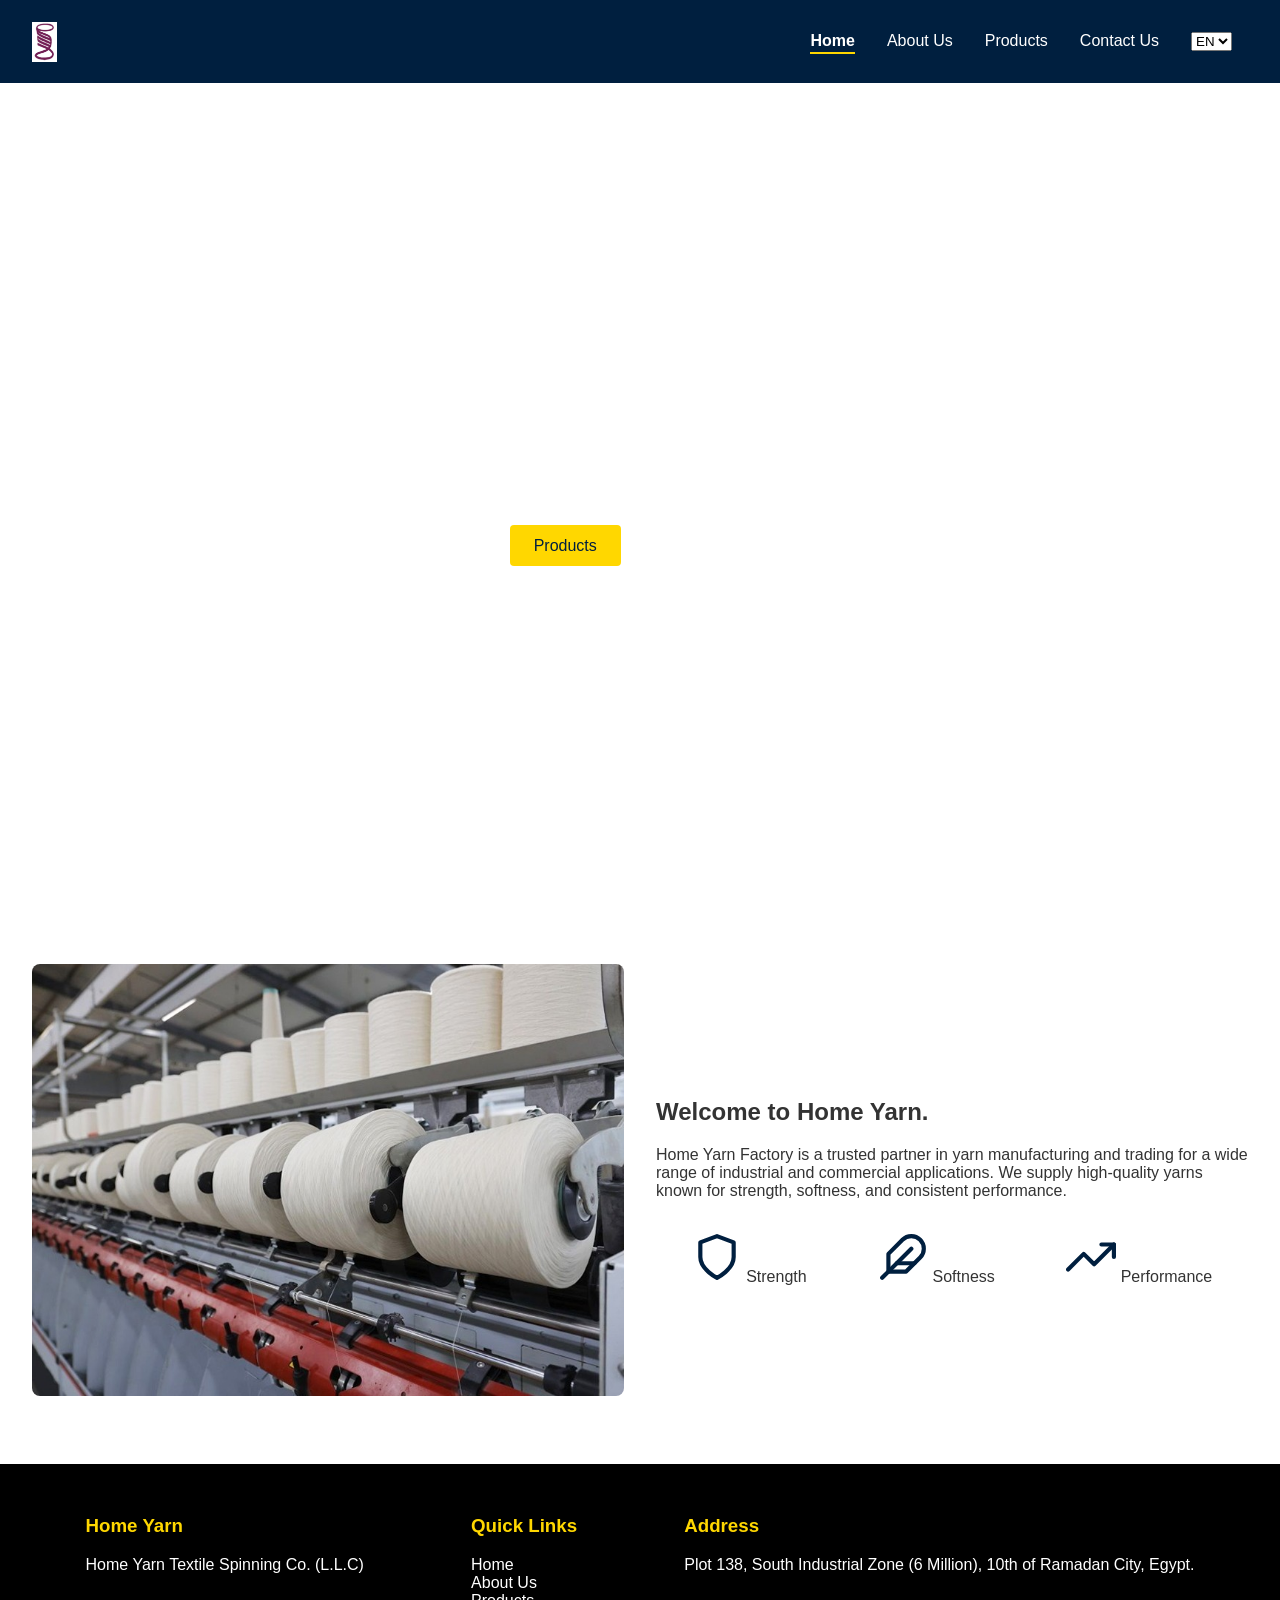
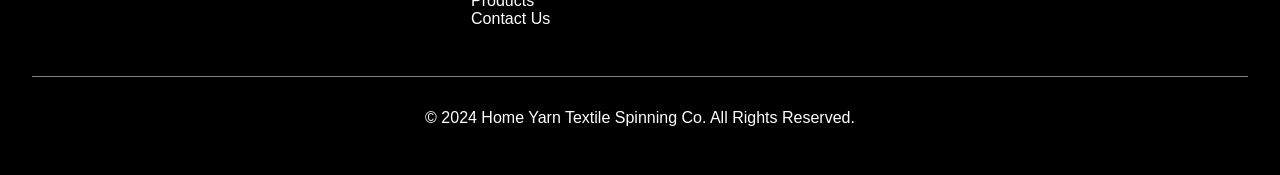
==== index.html @ 5623dc13 "Initial commit" ====
<!DOCTYPE html>
<html lang="en">
<head>
    <meta charset="UTF-8">
    <meta name="viewport" content="width=device-width, initial-scale=1.0">
    <title>Home Yarn</title>
    <link rel="stylesheet" href="css/style.css">
</head>
<body>
    <header>
        <nav class="navbar">
            <div class="logo">
                <a href="index.html"><img src="assets/companyLogo.jpeg" alt="Home Yarn"></a>
            </div>
            <button id="mobile-menu-btn" class="hamburger" aria-label="Toggle navigation">
                <span class="bar"></span>
                <span class="bar"></span>
                <span class="bar"></span>
            </button>
            <ul class="nav-links">
                <li><a href="index.html" data-lang="navbar.home">Home</a></li>
                <li><a href="about.html" data-lang="navbar.about">About Us</a></li>
                <li><a href="products.html" data-lang="navbar.products">Products</a></li>
                <li><a href="contact.html" data-lang="navbar.contact">Contact Us</a></li>
                <li class="lang-wrapper">
                    <select id="lang-select">
                        <option value="en">EN</option>
                        <option value="ar">AR</option>
                        <option value="tr">TR</option>
                    </select>
                </li>
            </ul>
        </nav>
    </header>

    <main>
        <section class="hero">
            <div class="hero-content">
                <h1 data-lang="home.hero_title"></h1>
                <p data-lang="home.hero_description"></p>
                <a href="products.html" class="cta-primary" data-lang="navbar.products">View Our Products</a>
                <a href="contact.html" class="cta-secondary" data-lang="navbar.contact">Contact Us</a>
            </div>
        </section>

        <section class="intro">
            <div class="intro-container">
                <div class="intro-image">
                    <img src="assets/product1.jpeg" alt="Yarn Fibers">
                </div>
                <div class="intro-text">
                    <h2>Welcome to Home Yarn.</h2>
                    <p data-lang="home.hero_description"></p>
                    <div class="features">
                        <div class="feature">
                            <svg xmlns="http://www.w3.org/2000/svg" width="24" height="24" viewBox="0 0 24 24" fill="none" stroke="currentColor" stroke-width="2" stroke-linecap="round" stroke-linejoin="round"><path d="M12 22s8-4 8-10V5l-8-3-8 3v7c0 6 8 10 8 10z"></path></svg>
                            <span>Strength</span>
                        </div>
                        <div class="feature">
                            <svg xmlns="http://www.w3.org/2000/svg" width="24" height="24" viewBox="0 0 24 24" fill="none" stroke="currentColor" stroke-width="2" stroke-linecap="round" stroke-linejoin="round"><path d="M20.24 12.24a6 6 0 0 0-8.49-8.49L5 10.5V19h8.5z"></path><line x1="16" y1="8" x2="2" y2="22"></line><line x1="17.5" y1="15" x2="9" y2="15"></line></svg>
                            <span>Softness</span>
                        </div>
                        <div class="feature">
                            <svg xmlns="http://www.w3.org/2000/svg" width="24" height="24" viewBox="0 0 24 24" fill="none" stroke="currentColor" stroke-width="2" stroke-linecap="round" stroke-linejoin="round"><polyline points="23 6 13.5 15.5 8.5 10.5 1 18"></polyline><polyline points="17 6 23 6 23 12"></polyline></svg>
                            <span>Performance</span>
                        </div>
                    </div>
                </div>
            </div>
        </section>
    </main>

    <footer>
        <div class="footer-container">
            <div class="footer-column">
                <h3>Home Yarn</h3>
                <p data-lang="footer.company_legal_name"></p>
            </div>
            <div class="footer-column">
                <h3>Quick Links</h3>
                <ul>
                    <li><a href="index.html" data-lang="navbar.home">Home</a></li>
                    <li><a href="about.html" data-lang="navbar.about">About Us</a></li>
                    <li><a href="products.html" data-lang="navbar.products">Products</a></li>
                    <li><a href="contact.html" data-lang="navbar.contact">Contact Us</a></li>
                </ul>
            </div>
            <div class="footer-column">
                <h3 data-lang="footer.address_label">Address</h3>
                <p data-lang="footer.address_value"></p>
            </div>
        </div>
        <div class="footer-bottom">
            <p>&copy; 2024 Home Yarn Textile Spinning Co. All Rights Reserved.</p>
        </div>
    </footer>

    <script src="js/lang.js"></script>
    <script src="js/app.js"></script>
</body>
</html>
---- css/style.css ----
/* Global Design Guidelines */
* {
    box-sizing: border-box;
}

body {
    font-family: 'Roboto', 'Cairo', 'Tajawal', sans-serif;
    margin: 0;
    padding: 0;
    background-color: #ffffff; /* Pure White */
    color: #333333;
}

:root {
    --primary-color: #001f3f; /* Deep Navy Blue */
    --secondary-color: #808080; /* Industrial Grey */
    --accent-color: #FFD700; /* Gold */
    --text-color: #333;
}

/* Navbar */
.navbar {
    position: fixed;
    top: 0;
    width: 100%;
    display: flex;
    justify-content: space-between;
    align-items: center;
    padding: 1rem 2rem;
    background-color: var(--primary-color);
    color: #ffffff;
    z-index: 1000;
}

.navbar .logo a {
    color: #ffffff;
    text-decoration: none;
    font-size: 1.5rem;
    font-weight: bold;
}

.navbar .logo img {
    height: 40px; /* تحديد ارتفاع اللوجو ليتناسب مع الناف بار */
    width: auto;
    vertical-align: middle;
}

/* Hamburger Menu */
.hamburger {
    display: none;
    background: none;
    border: none;
    cursor: pointer;
    flex-direction: column;
    gap: 5px;
}

.hamburger .bar {
    width: 25px;
    height: 3px;
    background-color: #ffffff;
    transition: 0.3s;
}

.nav-links {
    display: flex;
    list-style: none;
}

.nav-links li {
    margin: 0 1rem;
}

.nav-links a {
    color: #ffffff;
    text-decoration: none;
    position: relative;
}

.nav-links a::after {
    content: '';
    position: absolute;
    width: 100%;
    height: 2px;
    bottom: -5px;
    left: 0;
    background-color: var(--accent-color);
    transform: scaleX(0);
    transition: transform 0.3s ease;
}

.nav-links a:hover::after,
.nav-links a.active::after {
    transform: scaleX(1);
}

.nav-links a.active {
    font-weight: bold;
}

.language-switcher select {
    background-color: transparent;
    color: #ffffff;
    border: 1px solid #ffffff;
    padding: 0.25rem;
    margin-inline: 40px;
    border-radius: 4px;
}

/* Footer */
footer {
    background-color: #000000;
    color: #ffffff;
    padding: 2rem;
}

.footer-container {
    display: flex;
    justify-content: space-around;
    padding-bottom: 2rem;
}

.footer-column h3 {
    color: var(--accent-color);
}

.footer-column ul {
    list-style: none;
    padding: 0;
}

.footer-column ul a {
    color: #ffffff;
    text-decoration: none;
}

.footer-bottom {
    text-align: center;
    border-top: 1px solid var(--secondary-color);
    padding-top: 1rem;
}

/* Homepage Hero Section */
.hero {
    position: relative;
    height: 100vh;
    display: flex;
    align-items: center;
    justify-content: center;
    text-align: center;
    color: #ffffff;
}

.hero::before {
    content: '';
    position: absolute;
    top: 0;
    left: 0;
    width: 100%;
    height: 100%;
    background: url('https://picsum.photos/seed/picsum/1600/900') no-repeat center center/cover;
    filter: brightness(0.5);
    z-index: -1;
}


.hero-content h1 {
    font-size: 3rem;
    margin-bottom: 1rem;
}

.hero-content p {
    font-size: 1.25rem;
    margin-bottom: 2rem;
}

.cta-primary, .cta-secondary {
    padding: 0.75rem 1.5rem;
    text-decoration: none;
    border-radius: 4px;
    margin: 0 0.5rem;
    transition: background-color 0.3s ease;
}

.cta-primary {
    background-color: var(--accent-color);
    color: var(--primary-color);
}

.cta-primary:hover {
    background-color: #FFC107;
}

.cta-secondary {
    background-color: transparent;
    color: #ffffff;
    border: 1px solid #ffffff;
}

.cta-secondary:hover {
    background-color: #ffffff;
    color: var(--primary-color);
}

/* Homepage Intro Section */
.intro {
    padding: 4rem 2rem;
}

.intro-container {
    display: flex;
    align-items: center;
    gap: 2rem;
}

.intro-image {
    flex: 1;
}

.intro-image img {
    width: 100%;
    border-radius: 8px;
}

.intro-text {
    flex: 1;
}

.features {
    display: flex;
    justify-content: space-around;
    margin-top: 2rem;
}

.feature {
    text-align: center;
}

.feature img {
    width: 50px;
    height: 50px;
}

.feature svg {
    width: 50px;
    height: 50px;
    color: var(--primary-color);
}

/* About Us Page */
.page-header {
    padding-top: 100px;
    padding-bottom: 20px;
    text-align: center;
    background-color: var(--secondary-color);
    color: #ffffff;
}

.vision-mission {
    display: flex;
    justify-content: center;
    gap: 2rem;
    padding: 4rem 2rem;
}

.card {
    background: #f9f9f9;
    border-top: 4px solid var(--accent-color);
    padding: 2rem;
    border-radius: 8px;
    box-shadow: 0 4px 8px rgba(0,0,0,0.1);
    width: 40%;
    text-align: center;
}

.card-icon img {
    width: 60px;
    height: 60px;
    margin-bottom: 1rem;
}

.goals {
    padding: 2rem;
    text-align: center;
}

.goals ul {
    list-style: none;
    padding: 0;
    display: inline-block;
    text-align: left;
}

.goals li {
    margin: 1rem 0;
    font-size: 1.1rem;
}

.checkmark {
    color: #28a745;
    font-size: 1.5rem;
    margin-right: 0.5rem;
}

/* Products Page */
.product-tabs {
    padding: 2rem;
}

.tabs {
    display: flex;
    justify-content: center;
    border-bottom: 2px solid var(--secondary-color);
    margin-bottom: 2rem;
}

.tab-link {
    background: none;
    border: none;
    font-size: 1.2rem;
    padding: 1rem 1.5rem;
    cursor: pointer;
    transition: color 0.3s ease;
}

.tab-link:hover, .tab-link.active {
    color: var(--primary-color);
    border-bottom: 2px solid var(--primary-color);
}

.tab-content {
    display: none;
    padding: 2rem 0;
}

.specs-grid {
    display: grid;
    grid-template-columns: repeat(auto-fit, minmax(250px, 1fr));
    gap: 1.5rem;
}

.spec-block {
    background: #f9f9f9;
    padding: 1.5rem;
    border-radius: 8px;
}

.specs-table {
    width: 100%;
    border-collapse: collapse;
}

.specs-table td {
    padding: 1rem;
    border-bottom: 1px solid #ddd;
}

.specs-table tr:nth-child(even) {
    background-color: #f2f2f2;
}

.product-card {
    background: #f9f9f9;
    padding: 2rem;
    border-radius: 8px;
    margin-bottom: 1.5rem;
    box-shadow: 0 2px 4px rgba(0,0,0,0.1);
}

/* Contact Us Page */
.contact-section {
    padding: 4rem 2rem;
}

.contact-container {
    display: flex;
    gap: 2rem;
}

.contact-info {
    flex: 1;
}

.contact-info img {
    width: 20px;
    height: 20px;
    margin-right: 0.5rem;
}

.contact-map {
    flex: 1;
}

.contact-map iframe {
    width: 100%;
    height: 100%;
    border-radius: 8px;
}

/* Mobile Responsive Styles */
@media (max-width: 768px) {
    .hamburger {
        display: flex;
    }

    .nav-links {
        display: none;
        flex-direction: column;
        width: 100%;
        position: absolute;
        top: 100%;
        left: 0;
        background-color: var(--primary-color);
        padding: 1rem 0;
        box-shadow: 0 5px 5px rgba(0,0,0,0.2);
        text-align: center;
    }

    .nav-links.active {
        display: flex;
    }

    .nav-links li {
        margin: 1rem 0;
    }
    
    /* Hamburger Animation */
    .hamburger.active .bar:nth-child(1) {
        transform: rotate(45deg) translate(5px, 6px);
    }
    .hamburger.active .bar:nth-child(2) {
        opacity: 0;
    }
    .hamburger.active .bar:nth-child(3) {
        transform: rotate(-45deg) translate(5px, -6px);
    }
}
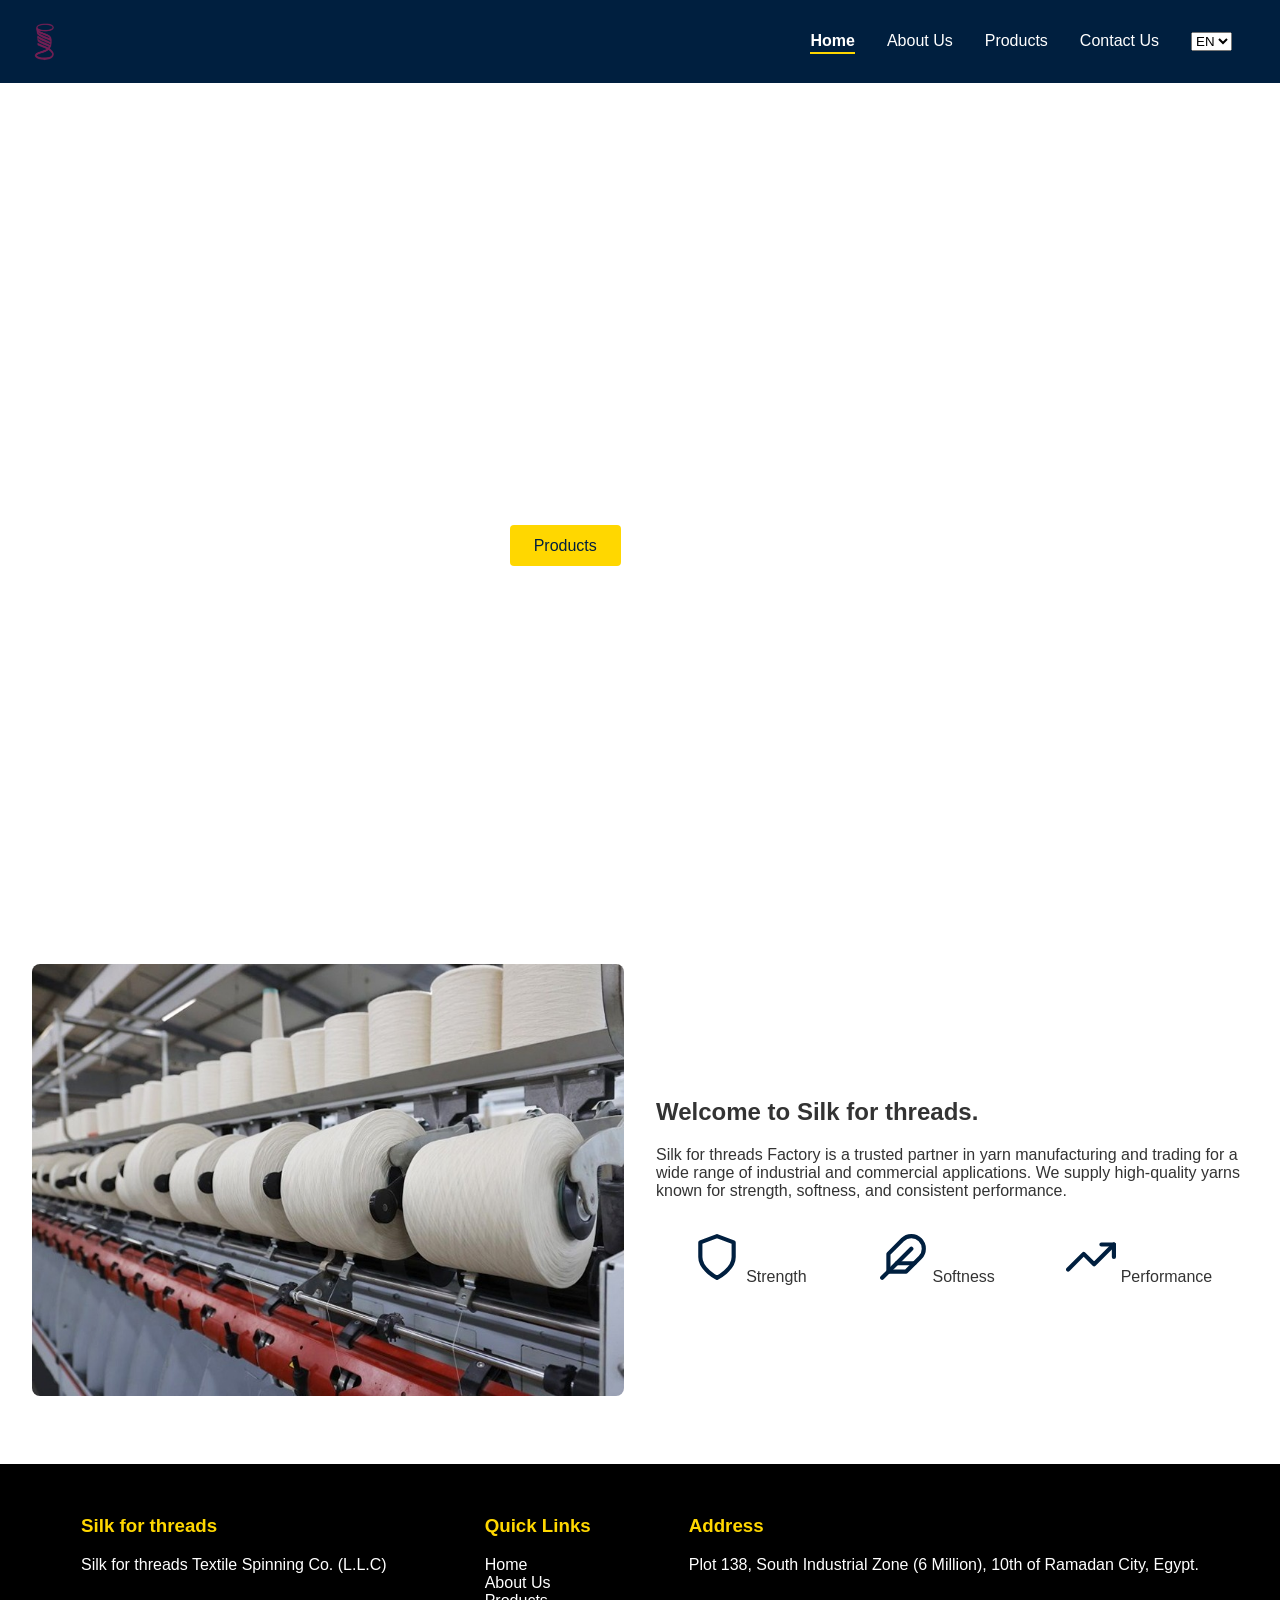
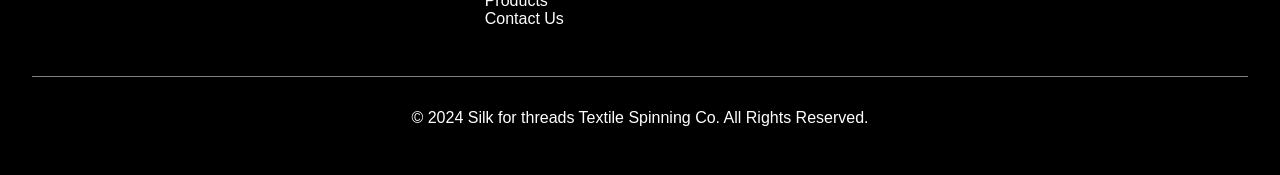
==== commit d4703cd2: "change the name" ====
--- a/index.html
+++ b/index.html
@@ -3,14 +3,14 @@
 <head>
     <meta charset="UTF-8">
     <meta name="viewport" content="width=device-width, initial-scale=1.0">
-    <title>Home Yarn</title>
+    <title>Silk for threads</title>
     <link rel="stylesheet" href="css/style.css">
 </head>
 <body>
     <header>
         <nav class="navbar">
             <div class="logo">
-                <a href="index.html"><img src="assets/companyLogo.jpeg" alt="Home Yarn"></a>
+                <a href="index.html"><img src="assets/companyLogo.png" alt="Silk for threads"></a>
             </div>
             <button id="mobile-menu-btn" class="hamburger" aria-label="Toggle navigation">
                 <span class="bar"></span>
@@ -49,7 +49,7 @@
                     <img src="assets/product1.jpeg" alt="Yarn Fibers">
                 </div>
                 <div class="intro-text">
-                    <h2>Welcome to Home Yarn.</h2>
+                    <h2>Welcome to Silk for threads.</h2>
                     <p data-lang="home.hero_description"></p>
                     <div class="features">
                         <div class="feature">
@@ -73,7 +73,7 @@
     <footer>
         <div class="footer-container">
             <div class="footer-column">
-                <h3>Home Yarn</h3>
+                <h3>Silk for threads</h3>
                 <p data-lang="footer.company_legal_name"></p>
             </div>
             <div class="footer-column">
@@ -91,7 +91,7 @@
             </div>
         </div>
         <div class="footer-bottom">
-            <p>&copy; 2024 Home Yarn Textile Spinning Co. All Rights Reserved.</p>
+            <p>&copy; 2024 Silk for threads Textile Spinning Co. All Rights Reserved.</p>
         </div>
     </footer>
 
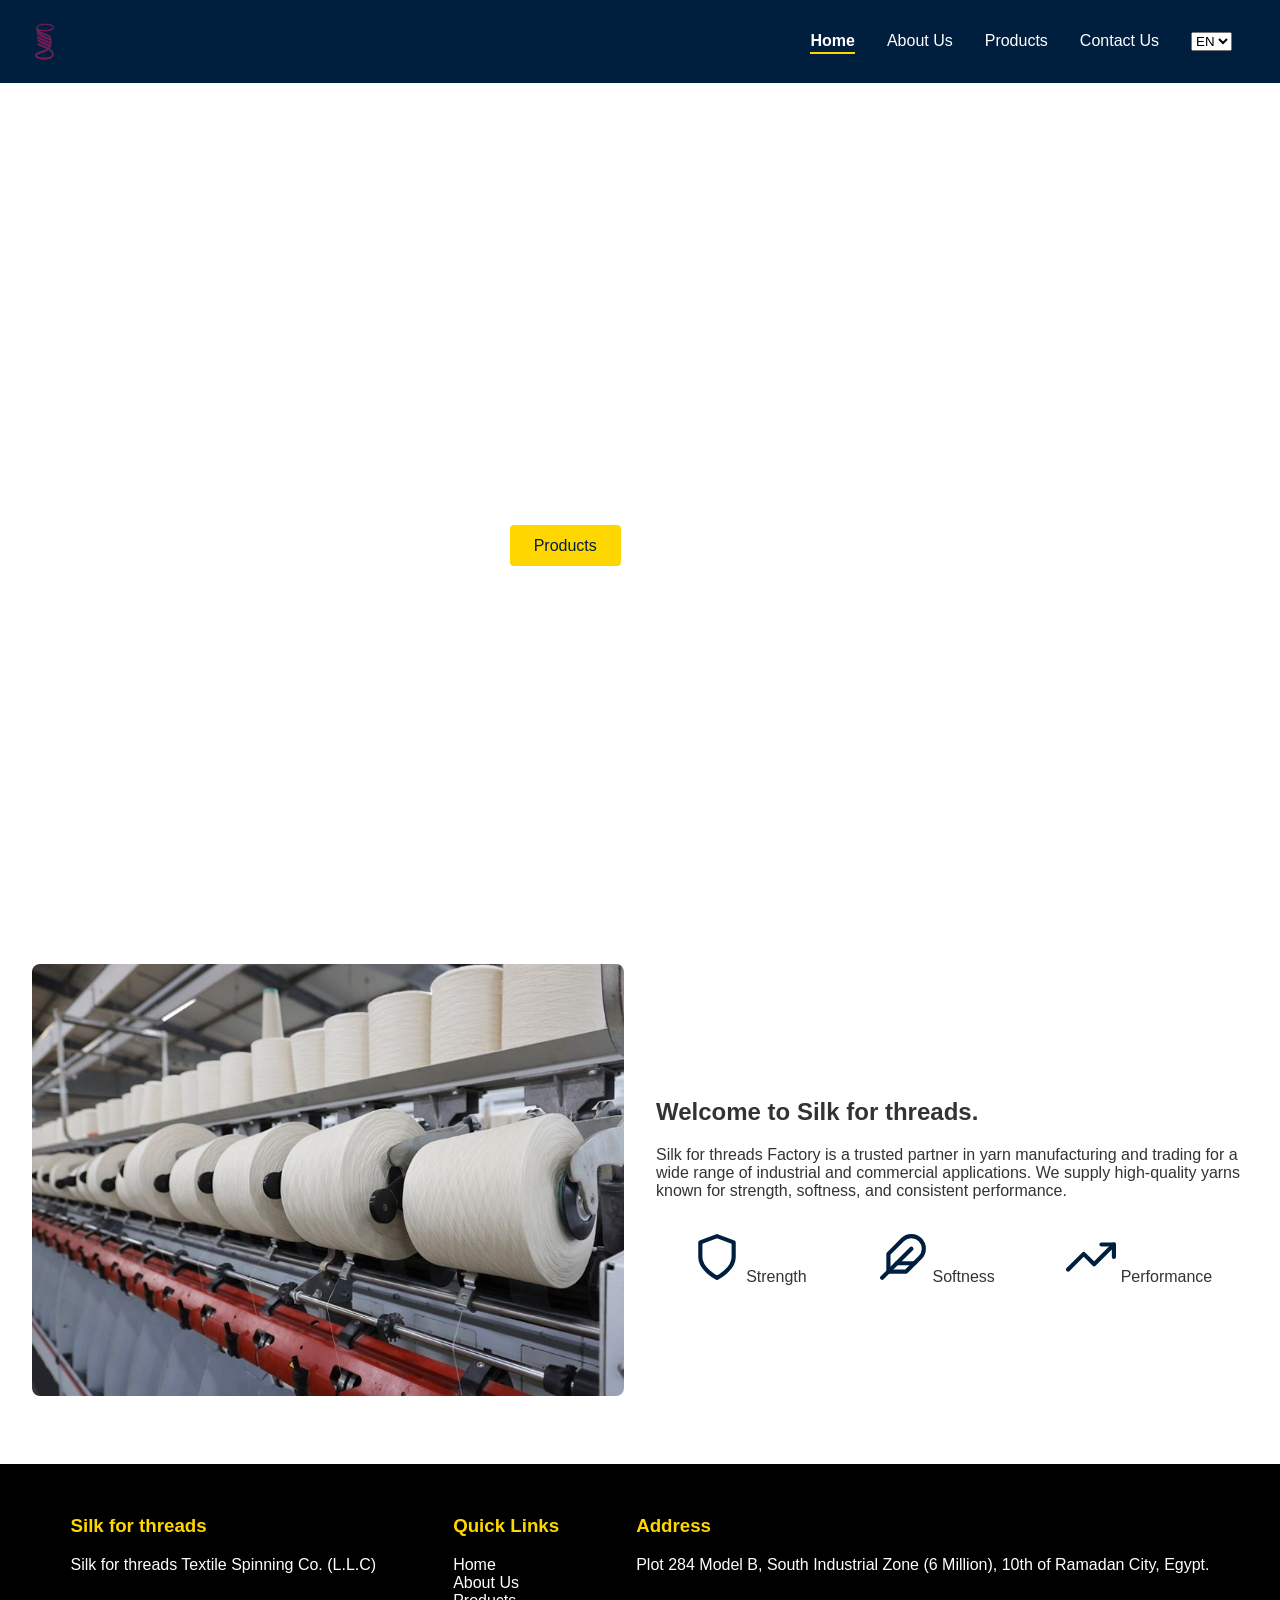
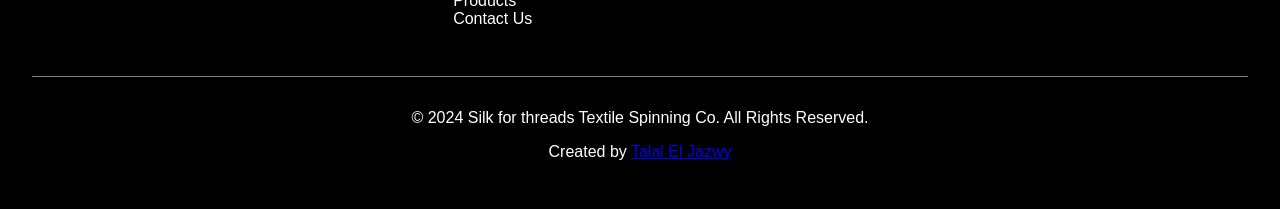
==== commit 3761d0be: "Update index.html" ====
--- a/index.html
+++ b/index.html
@@ -92,6 +92,7 @@
         </div>
         <div class="footer-bottom">
             <p>&copy; 2024 Silk for threads Textile Spinning Co. All Rights Reserved.</p>
+            <p class="created-by">Created by <a href="https://www.facebook.com/share/1AdoynPYLZ/" target="_blank" rel="noopener noreferrer">Talal El Jazwy</a></p>
         </div>
     </footer>
 
